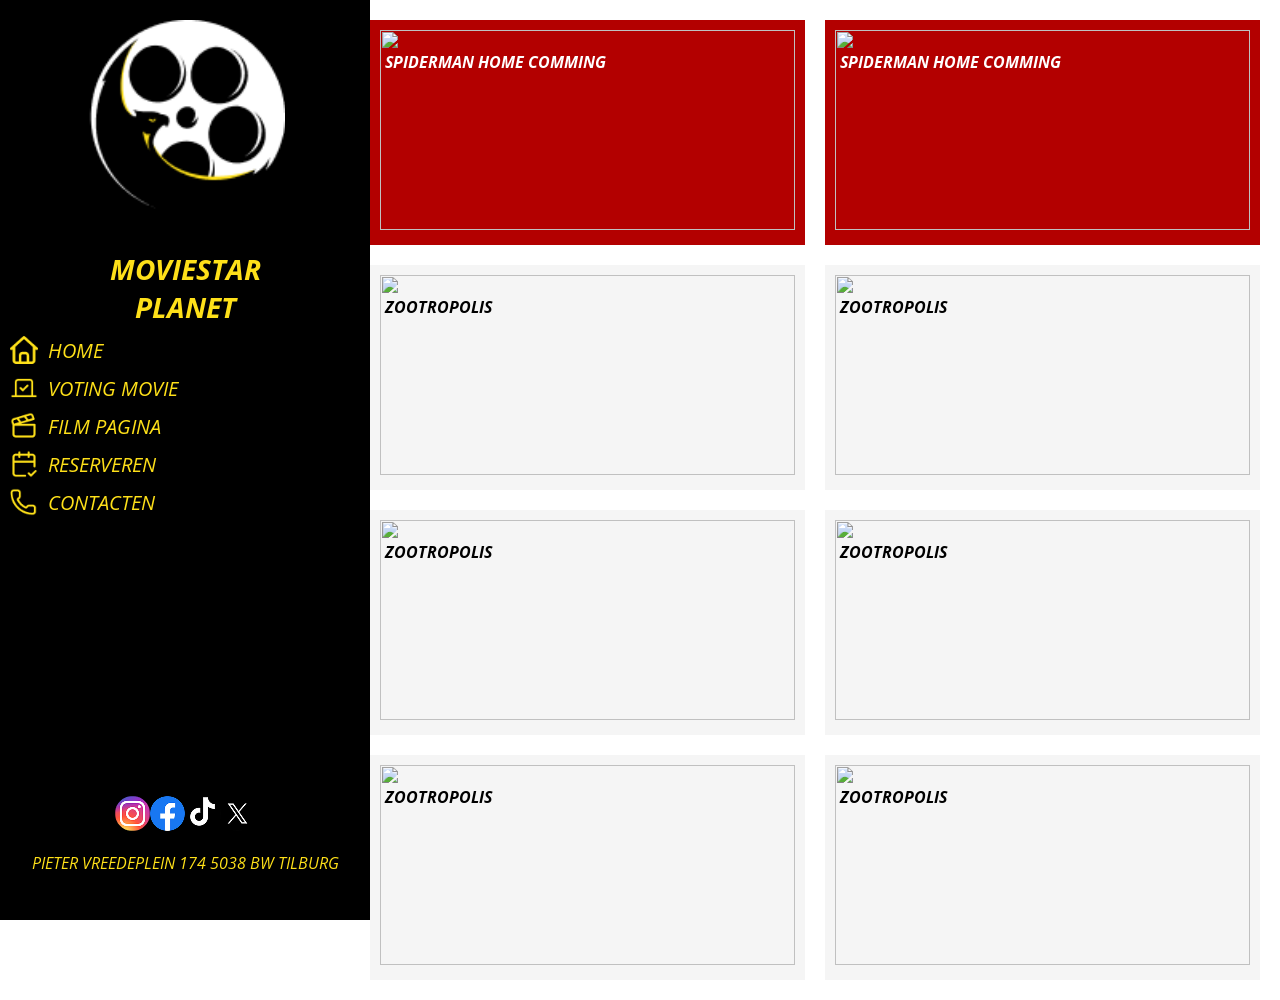
==== pages/film_pagina.html @ 72048b4b "film_pagina en index zijn af moet alleen nog plaatjes in. links zijn gefixed en een paar andere klei" ====
<!DOCTYPE html>
<html lang="en">
<head>
    <meta charset="UTF-8">
    <meta name="viewport" content="width=device-width, initial-scale=1.0">
    <title>Document</title>
    <link rel="stylesheet" href="../css/film_pagina.css">
    <link rel="stylesheet" href="../css/navbalk.css">
    <link rel="preconnect" href="https://fonts.googleapis.com">
    <link rel="preconnect" href="https://fonts.gstatic.com" crossorigin>
    <link href="https://fonts.googleapis.com/css2?family=Open+Sans:ital,wght@0,300..800;1,300..800&display=swap" rel="stylesheet">
</head>
<body>
    <nav>
        <img id="logo" src="../img/logo.png" alt="logo">
        <h1>Moviestar <br> planet</h1>
        <div id="nav-links">
            <a href="../index.html"><img class="nav-icon" src="../img/home_geel.png" alt="home"> Home</a>
            <a href="../pages/voting.html"><img class="nav-icon" src="../img/vote_geel.png" alt="voting movie"> voting movie</a>
            <a href="../pages/film_pagina.html"><img class="nav-icon" src="../img/film_geel.png" alt="film pagina"> film pagina</a>
            <a href="../pages/reserveren.html"><img class="nav-icon" src="../img/calander_geel.png" alt="reserveren"> reserveren</a>
            <a href="../pages/contacten.html"><img class="nav-icon" src="../img/contact_geel.png" alt="contacten"> contacten</a>
            <div class="nav-footer">
                <img id="socials" src="../img/socials.png" alt="socials">
                <p class="nav-footer-text">Pieter Vreedeplein 174 5038 BW Tilburg</p>
            </div>
        </div>
    </nav>

    <div class="main-content">
        <div class="movies">

            <div class="movie-card">
                <img src="spiderman.jpg" alt="">
                <h3>SPIDERMAN HOME COMMING</h3>
            </div>

            <div class="movie-card">
                <img src="spiderman.jpg" alt="">
                <h3>SPIDERMAN HOME COMMING</h3>
            </div>

            <div class="movie-card light">
                <img src="zootropolis.jpg" alt="">
                <h3>ZOOTROPOLIS</h3>
            </div>

            <div class="movie-card light">
                <img src="zootropolis.jpg" alt="">
                <h3>ZOOTROPOLIS</h3>
            </div>

            <div class="movie-card light">
                <img src="zootropolis.jpg" alt="">
                <h3>ZOOTROPOLIS</h3>
            </div>

            <div class="movie-card light">
                <img src="zootropolis.jpg" alt="">
                <h3>ZOOTROPOLIS</h3>
            </div>

                        <div class="movie-card light">
                <img src="zootropolis.jpg" alt="">
                <h3>ZOOTROPOLIS</h3>
            </div>

            <div class="movie-card light">
                <img src="zootropolis.jpg" alt="">
                <h3>ZOOTROPOLIS</h3>
            </div>

        </div>
    </div>
</body>
</html>
---- css/film_pagina.css ----
.main-content {
    margin-left: 350px;
    padding: 20px;
    display: flex;
    flex-direction: column;
    align-items: center;
}

.main-content > * {
    width: 100%;
    max-width: 1000px;
}

.top-movies {
    display: flex;
    gap: 15px;
    justify-content: center;
}

.movie-thumb {
  position: relative;
}

.movie-thumb img {
  width: 180px;
  height: 90px;
  object-fit: cover;
  border-radius: 4px;
}

.movie-thumb span {
  position: absolute;
  bottom: 5px;
  left: 10px;
  color: white;
  font-weight: bold;
}

.tabs {
    display: flex;
    gap: 30px;
    justify-content: center;
    margin: 30px;
}
.tab {
  background: white;
  padding: 15px 30px;
  text-align: center;
  border: 1px solid #ccc;
  cursor: pointer;
  font-weight: bold;
}

.tab.active {
  background: black;
  color: white;
}

.tab span {
  font-size: 12px;
}

.movies {
  display: grid;
  grid-template-columns: 1fr 1fr;
  gap: 20px;
}

.movie-card {
  background: #b30000;
  color: white;
  padding: 10px;
  position: relative;
}

.movie-card.light {
  background: #f5f5f5;
  color: black;
}

.movie-card img {
  width: 100%;
  height: 200px;
  object-fit: cover;
}

.movie-card h3 {
  position: absolute;
  top: 15px;
  left: 15px;
  font-size: 16px;
}

.times {
  margin-top: 10px;
}

.times button {
  margin-right: 10px;
  padding: 8px 15px;
  border: 2px solid black;
  background: white;
  cursor: pointer;
  font-weight: bold;
}
---- css/navbalk.css ----
body {
    margin: 0;
    padding: 0;
    width: 100%;
    height: 1000px;
    font-family: 'Open Sans', sans-serif;
    font-style: italic;
    text-transform: uppercase;
}

nav {
    position: fixed;
    top: 0;
    left: 0;

    display: flex;
    flex-direction: column;
    background-color: black;
    padding: 10px;
    width: 350px;
    height: 100vh;
    align-items: center;
    text-align: center;
}

h1 {
    color: #FEE019;
    font-size: 28px;
    margin: 10px 0;
}

#logo {
    width: 200px;
    height: 200px;
    margin-top: 10px;
    margin-bottom: 20px;
}

#nav-links {
    width: 100%;
    display: flex;
    flex-direction: column;
    align-items: flex-start;
    gap: 10px;
    padding-left: 10px;
    padding-right: 10px;
    padding-bottom: 20px;
    flex: 1;
}

#nav-links a {
    display: flex;
    align-items: center;
    gap: 10px;
    width: 100%;
    color: #FEE019;
    text-decoration: none;
    font-size: 20px;
}

#nav-links a:hover {
    color: black;
    background-color: #FEE019;
    border-radius: 5px;
    padding: 5px;
}

.nav-icon {
    width: 28px;
    height: 28px;
}

.nav-footer {
    margin-top: auto;
    width: 100%;
    color: #FEE019;
}
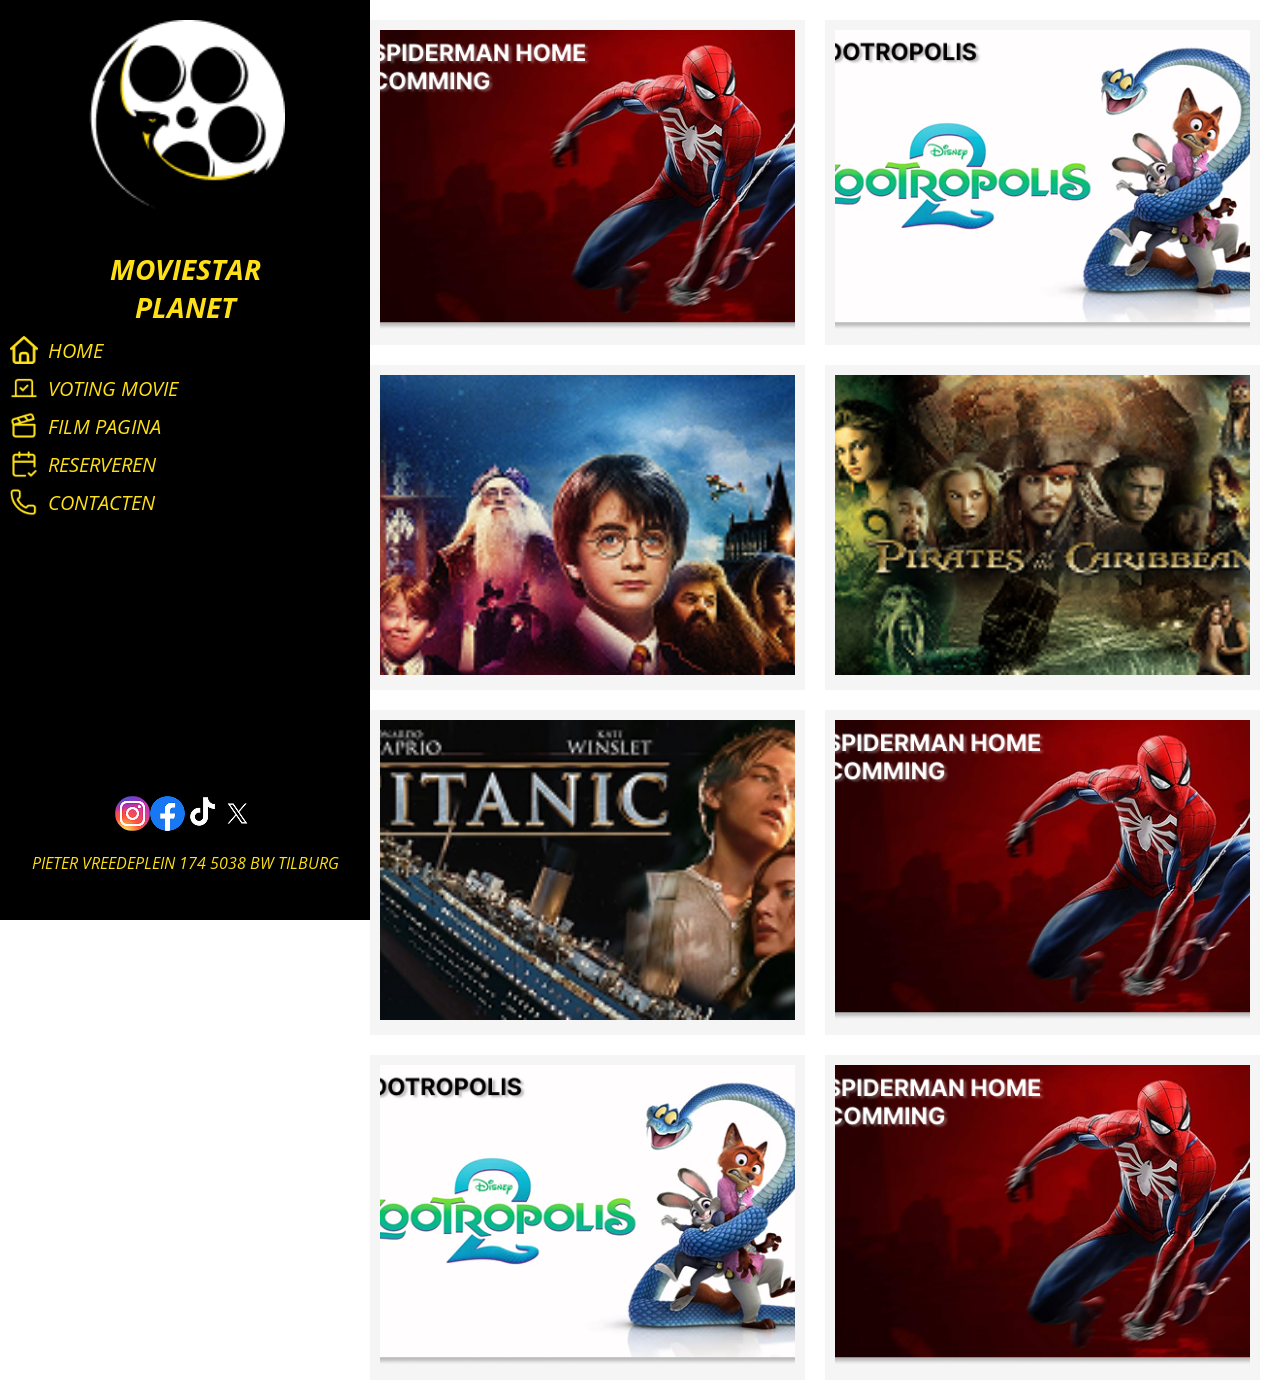
==== commit 92267d75: "vote pagina is af en plaatjes zijn toegevoegd aan de anderen pagina's" ====
--- a/pages/film_pagina.html
+++ b/pages/film_pagina.html
@@ -31,43 +31,35 @@
         <div class="movies">
 
             <div class="movie-card">
-                <img src="spiderman.jpg" alt="">
-                <h3>SPIDERMAN HOME COMMING</h3>
+                <img src="../img/spiderman.png" alt="">
             </div>
 
             <div class="movie-card">
-                <img src="spiderman.jpg" alt="">
-                <h3>SPIDERMAN HOME COMMING</h3>
+                <img src="../img/zootropolis.png" alt="">
             </div>
 
             <div class="movie-card light">
-                <img src="zootropolis.jpg" alt="">
-                <h3>ZOOTROPOLIS</h3>
+                <img src="../img/harry_potter.png" alt="">
             </div>
 
             <div class="movie-card light">
-                <img src="zootropolis.jpg" alt="">
-                <h3>ZOOTROPOLIS</h3>
+                <img src="../img/PODC.png" alt="">
             </div>
 
             <div class="movie-card light">
-                <img src="zootropolis.jpg" alt="">
-                <h3>ZOOTROPOLIS</h3>
+                <img src="../img/titanic.png" alt="">
             </div>
 
             <div class="movie-card light">
-                <img src="zootropolis.jpg" alt="">
-                <h3>ZOOTROPOLIS</h3>
+                <img src="../img/spiderman.png" alt="">
             </div>
 
                         <div class="movie-card light">
-                <img src="zootropolis.jpg" alt="">
-                <h3>ZOOTROPOLIS</h3>
+                <img src="../img/zootropolis.png" alt="">
             </div>
 
             <div class="movie-card light">
-                <img src="zootropolis.jpg" alt="">
-                <h3>ZOOTROPOLIS</h3>
+                <img src="../img/spiderman.png" alt="">
             </div>
 
         </div>
--- a/css/film_pagina.css
+++ b/css/film_pagina.css
@@ -67,7 +67,7 @@
 }
 
 .movie-card {
-  background: #b30000;
+  background: #f5f5f5;
   color: white;
   padding: 10px;
   position: relative;
@@ -80,7 +80,7 @@
 
 .movie-card img {
   width: 100%;
-  height: 200px;
+  height: 300px;
   object-fit: cover;
 }
 
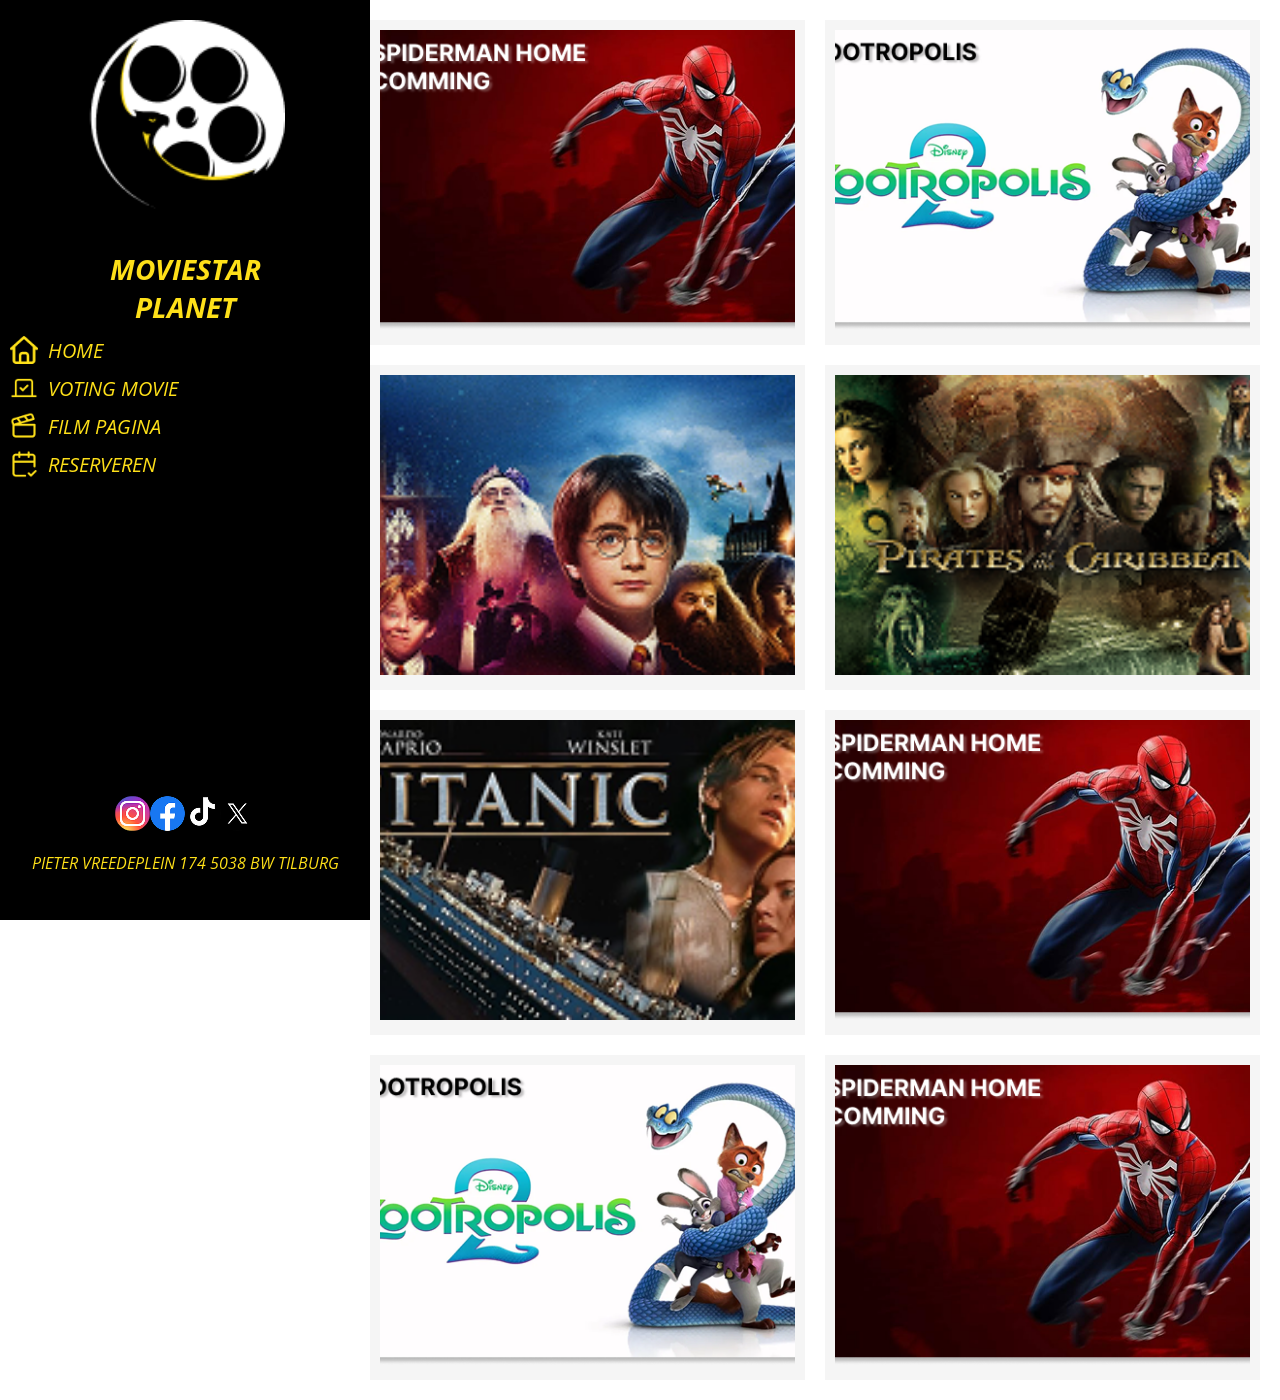
==== commit 906fb3cb: "reserveren pagina is nu ook af" ====
--- a/pages/film_pagina.html
+++ b/pages/film_pagina.html
@@ -19,7 +19,6 @@
             <a href="../pages/voting.html"><img class="nav-icon" src="../img/vote_geel.png" alt="voting movie"> voting movie</a>
             <a href="../pages/film_pagina.html"><img class="nav-icon" src="../img/film_geel.png" alt="film pagina"> film pagina</a>
             <a href="../pages/reserveren.html"><img class="nav-icon" src="../img/calander_geel.png" alt="reserveren"> reserveren</a>
-            <a href="../pages/contacten.html"><img class="nav-icon" src="../img/contact_geel.png" alt="contacten"> contacten</a>
             <div class="nav-footer">
                 <img id="socials" src="../img/socials.png" alt="socials">
                 <p class="nav-footer-text">Pieter Vreedeplein 174 5038 BW Tilburg</p>
